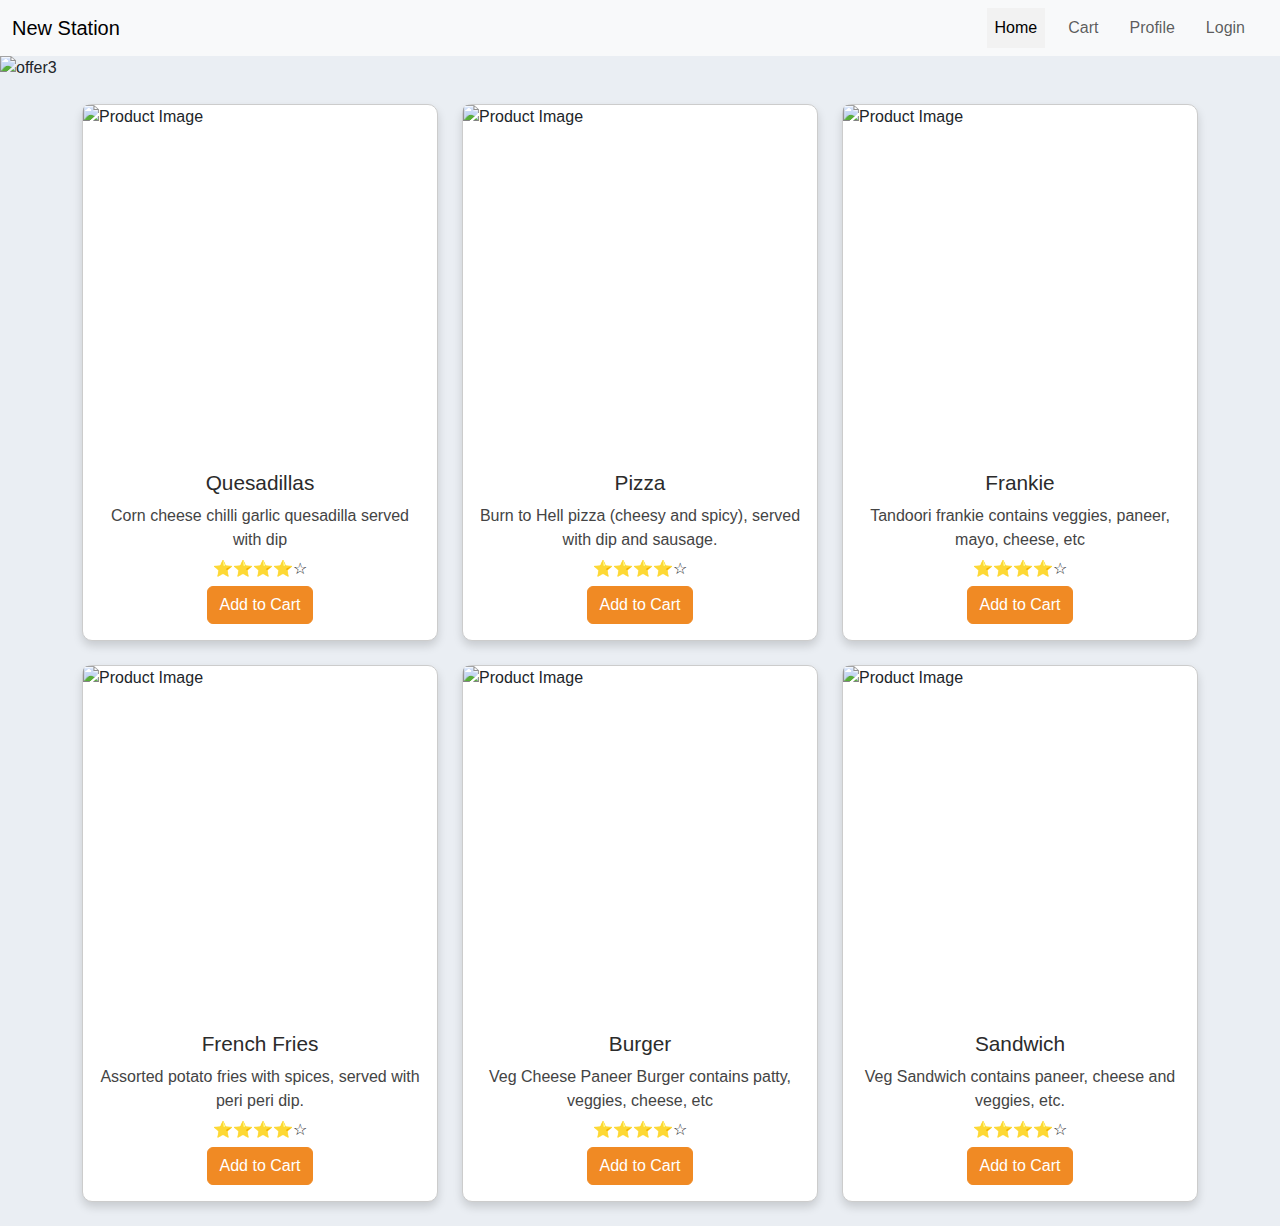
==== index.html @ 036cf21a "Index file created" ====
<!doctype html>
<html lang="en">
  <head>
    <meta charset="utf-8">
    <meta name="viewport" content="width=device-width, initial-scale=1">
    <title>New Station</title>
    <link href="https://cdn.jsdelivr.net/npm/bootstrap@5.3.3/dist/css/bootstrap.min.css" rel="stylesheet" integrity="sha384-QWTKZyjpPEjISv5WaRU9OFeRpok6YctnYmDr5pNlyT2bRjXh0JMhjY6hW+ALEwIH" crossorigin="anonymous">
    <link rel="stylesheet" href="./style.css">
  </head>
  <body>
    <script src="https://cdn.jsdelivr.net/npm/bootstrap@5.3.3/dist/js/bootstrap.bundle.min.js" integrity="sha384-YvpcrYf0tY3lHB60NNkmXc5s9fDVZLESaAA55NDzOxhy9GkcIdslK1eN7N6jIeHz" crossorigin="anonymous"></script>
    <nav class="navbar navbar-expand-lg bg-body-tertiary">
        <div class="container-fluid">
          <a class="navbar-brand" href="#">New Station</a>
          <button class="navbar-toggler" type="button" data-bs-toggle="collapse" data-bs-target="#navbarNavDropdown" aria-controls="navbarNavDropdown" aria-expanded="false" aria-label="Toggle navigation">
            <span class="navbar-toggler-icon"></span>
          </button>
          <div class="collapse navbar-collapse" id="navbarNavDropdown">
            <ul class="navbar-nav">
              <li class="nav-item">
                <a class="nav-link active" aria-current="page" href="#">Home</a>
              </li>
              <li class="nav-item">
                <a class="nav-link" href="#">Cart</a>
              </li>
              <li class="nav-item">
                <a class="nav-link" href="#">Profile</a>
              </li>
              <li class="nav-item">
                <a class="nav-link" href="login.html">Login</a>
              </li>
            </ul>
          </div>
        </div>
      </nav>
      <div>
        <img src="images/3.jpg" class="d-block w-100" alt="offer3">
      </div>
<div class="container mt-4">
  <div class="row">
    <div class="col-md-4 mb-4">
      <div class="card">
        <img src="images/8.jpg" class="card-img-top" alt="Product Image">
        <div class="card-body">
          <h5 class="card-title">Quesadillas</h5>
          <p class="card-text">Corn cheese chilli garlic quesadilla served with dip</p>
          <p>⭐⭐⭐⭐☆</p>
          <a href="#" class="btn btn-primary">Add to Cart</a>
        </div>
      </div>
    </div>
    <div class="col-md-4 mb-4">
      <div class="card">
        <img src="images/9.jpg" class="card-img-top" alt="Product Image">
        <div class="card-body">
          <h5 class="card-title">Pizza</h5>
          <p class="card-text">Burn to Hell pizza (cheesy and spicy), served with dip and sausage.</p>
          <p>⭐⭐⭐⭐☆</p> 
          <a href="#" class="btn btn-primary">Add to Cart</a>
        </div>
      </div>
    </div>
    <div class="col-md-4 mb-4">
      <div class="card">
        <img src="images/10.jpg" class="card-img-top" alt="Product Image">
        <div class="card-body">
          <h5 class="card-title">Frankie</h5>
          <p class="card-text">Tandoori frankie contains veggies, paneer, mayo, cheese, etc</p>
          <p>⭐⭐⭐⭐☆</p>
          <a href="#" class="btn btn-primary">Add to Cart</a>
        </div>
      </div>
    </div>
    <div class="col-md-4 mb-4">
      <div class="card">
        <img src="images/13.jpg" class="card-img-top" alt="Product Image">
        <div class="card-body">
          <h5 class="card-title">French Fries</h5>
          <p class="card-text">Assorted potato fries with spices, served with peri peri dip.</p>
          <p>⭐⭐⭐⭐☆</p> 
          <a href="#" class="btn btn-primary">Add to Cart</a>
        </div>
      </div>
    </div>
    <div class="col-md-4 mb-4">
      <div class="card">
        <img src="images/1.jpg" class="card-img-top" alt="Product Image">
        <div class="card-body">
          <h5 class="card-title">Burger</h5>
          <p class="card-text">Veg Cheese Paneer Burger contains patty, veggies, cheese, etc</p>
          <p>⭐⭐⭐⭐☆</p>
          <a href="#" class="btn btn-primary">Add to Cart</a>
        </div>
      </div>
    </div>
    <div class="col-md-4 mb-4">
      <div class="card">
        <img src="images/12.jpg" class="card-img-top" alt="Product Image">
        <div class="card-body">
          <h5 class="card-title">Sandwich</h5>
          <p class="card-text">Veg Sandwich contains paneer, cheese and veggies, etc.</p>
          <p>⭐⭐⭐⭐☆</p> 
          <a href="#" class="btn btn-primary">Add to Cart</a>
        </div>
      </div>
    </div>
  </div>
</div>
  </body>
</html>
---- style.css ----
* {
    margin: 0;
    padding: 0;
    box-sizing: border-box;
}

body {
    background-color: #eaeef3; /* Changed to a soft gray-blue */
    font-family: Arial, sans-serif;
}

.container {
    margin-top: 25px;
}

.card {
    border: 1px solid #ccc;
    border-radius: 10px;
    box-shadow: 0px 5px 10px rgba(0, 0, 0, 0.15);
    transition: transform 0.2s; /* Added slight zoom on hover */
}

.card:hover {
    transform: scale(1.02);
}

.card-title {
    font-size: 1.3em;
    color: #2b2b2b;
}

.card-text {
    color: #444;
}

.btn-primary {
    background-color: #f08a24; /* Changed button color */
    border-color: #f08a24;
}

.btn-primary:hover {
    background-color: #d7741e; /* Darken on hover */
    border-color: #d7741e;
}

.card-body {
    text-align: center;
}

.card p {
    margin: 5px 0;
}

h2 {
    color: #2b2b2b;
    text-align: center;
    margin-bottom: 25px;
}

form {
    max-width: 400px;
    margin: auto;
    background: #ffffff;
    padding: 20px;
    border-radius: 10px;
    box-shadow: 0px 5px 10px rgba(0, 0, 0, 0.1);
}

.form-label {
    font-weight: bold;
}

.form-control {
    border-radius: 5px;
    margin-bottom: 15px;
}

button[type="submit"] {
    width: 100%;
    padding: 10px;
    font-size: 1em;
    background-color: #f08a24;
    color: white;
    border: none;
    border-radius: 5px;
    cursor: pointer;
}

button[type="submit"]:hover {
    background-color: #d7741e;
}

.nav-item a:hover {
    background-color: #f2f2f2; /* Lightened hover color */
    color: #333;
}
  
.nav-item a.active {
    background-color: #f2f2f2;
    color: #222;
}

.nav-item {
    margin-right: 15px;
    text-align: center;
    float: right;
}

.card-img-top {
    width: 350px;
    height: 350px;
}

#navbarNavDropdown {
    flex-direction: row-reverse;
}
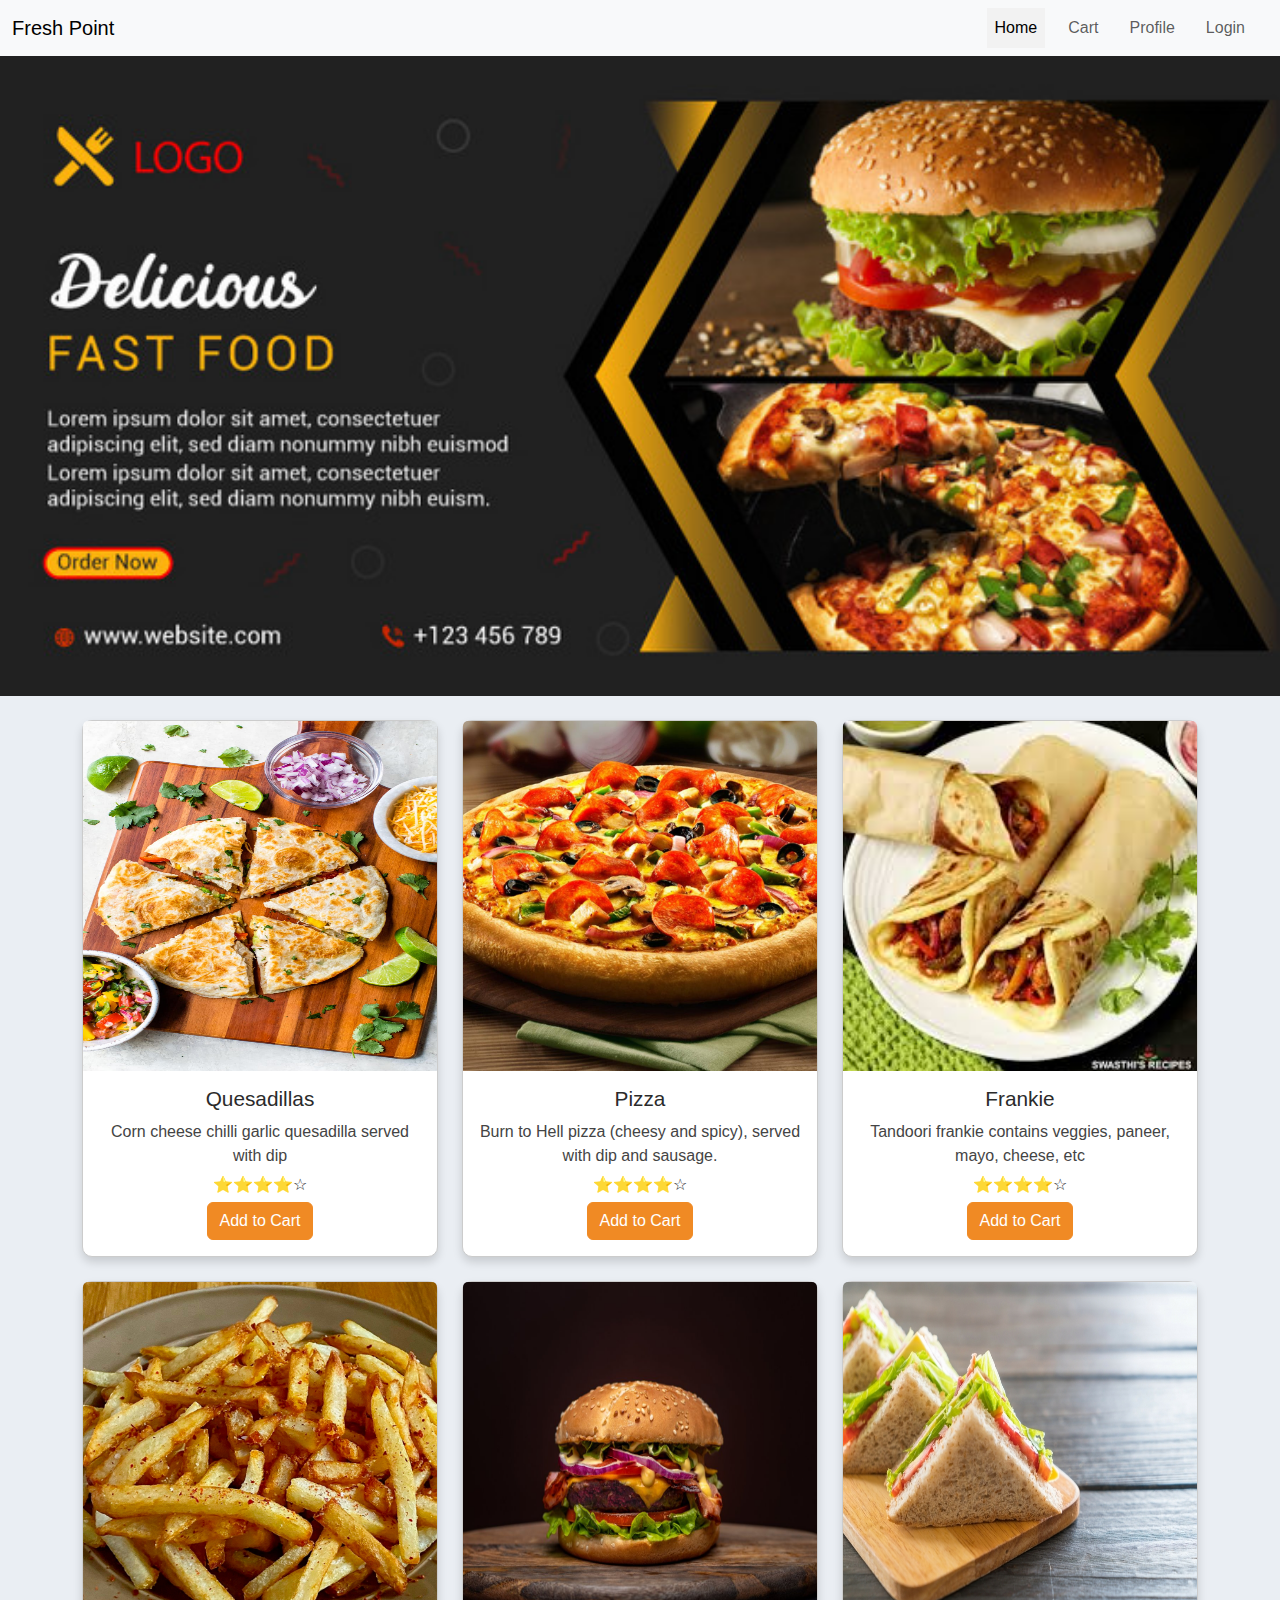
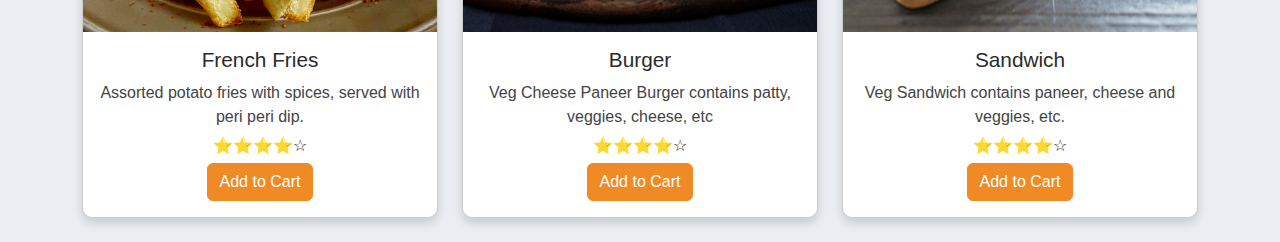
==== commit 5c0c912d: "Made few changes in file" ====
--- a/index.html
+++ b/index.html
@@ -3,7 +3,7 @@
   <head>
     <meta charset="utf-8">
     <meta name="viewport" content="width=device-width, initial-scale=1">
-    <title>New Station</title>
+    <title>Fresh Point</title>
     <link href="https://cdn.jsdelivr.net/npm/bootstrap@5.3.3/dist/css/bootstrap.min.css" rel="stylesheet" integrity="sha384-QWTKZyjpPEjISv5WaRU9OFeRpok6YctnYmDr5pNlyT2bRjXh0JMhjY6hW+ALEwIH" crossorigin="anonymous">
     <link rel="stylesheet" href="./style.css">
   </head>
@@ -11,7 +11,7 @@
     <script src="https://cdn.jsdelivr.net/npm/bootstrap@5.3.3/dist/js/bootstrap.bundle.min.js" integrity="sha384-YvpcrYf0tY3lHB60NNkmXc5s9fDVZLESaAA55NDzOxhy9GkcIdslK1eN7N6jIeHz" crossorigin="anonymous"></script>
     <nav class="navbar navbar-expand-lg bg-body-tertiary">
         <div class="container-fluid">
-          <a class="navbar-brand" href="#">New Station</a>
+          <a class="navbar-brand" href="#">Fresh Point</a>
           <button class="navbar-toggler" type="button" data-bs-toggle="collapse" data-bs-target="#navbarNavDropdown" aria-controls="navbarNavDropdown" aria-expanded="false" aria-label="Toggle navigation">
             <span class="navbar-toggler-icon"></span>
           </button>
--- a/style.css
+++ b/style.css
@@ -107,7 +107,7 @@
 }
 
 .card-img-top {
-    width: 350px;
+    width: 354px;
     height: 350px;
 }
 
